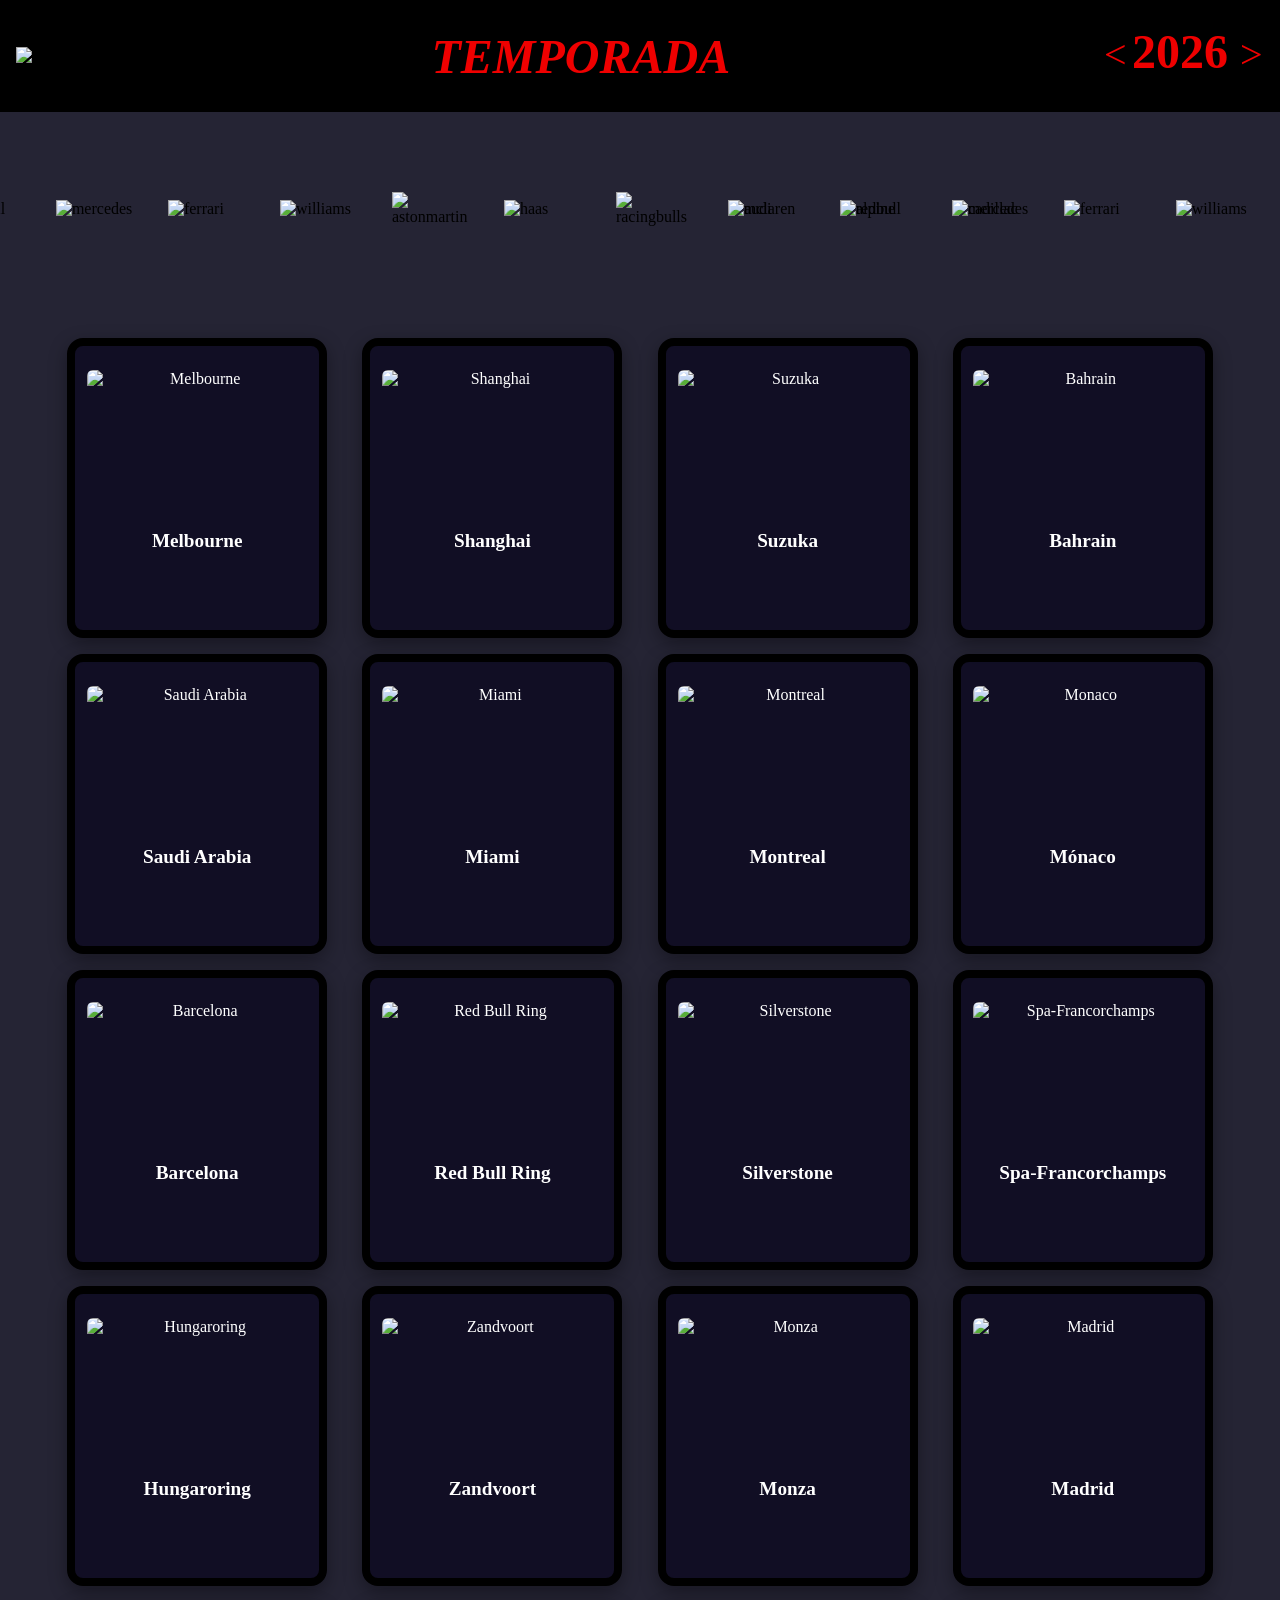
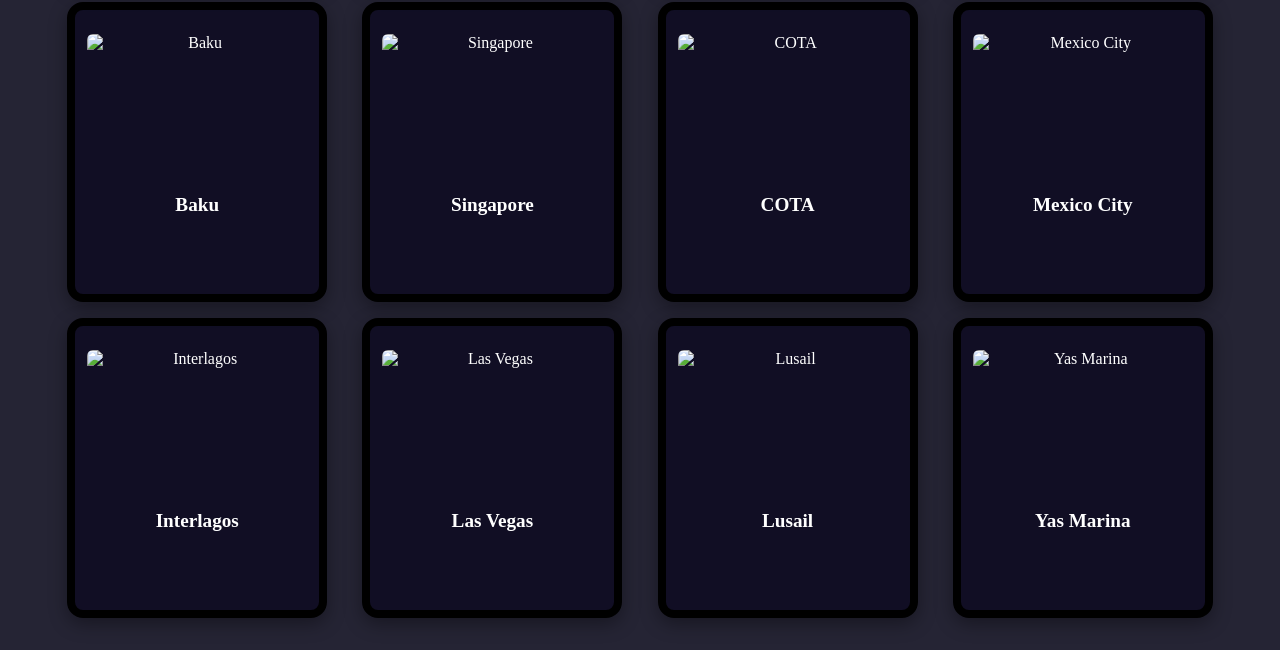
==== web/index.html @ 284fce72 "Base de pagina wev principal y apartado de circuitos" ====
<!DOCTYPE html>
<html lang="es">
<head>
    <meta charset="UTF-8">
    <meta name="viewport" content="width=device-width, initial-scale=1.0">
    <title>Document</title>
    <link rel="stylesheet" href="index.css">
    <script src="index.js"></script>
</head>
<body>
    <header>
        <div>
            <img src="../.placeholders/logo.png" alt="Logo" height="50">
        </div>
        <h1>TEMPORADA</h1>
        <div id="SeleccionarAnio">
            <Button><span>&lt;</span></Button>
            <h2>2026</h2>
            <button><span>&gt;</span></button>
        </div>
    </header>
    <main>
        <div id="Carrusel">
            <div class="Escuderias">
                <div class="tarjeta"><img src="../.placeholders/mclaren.png" alt="mclaren" height="100"></div>
                <div class="tarjeta"><img src="../.placeholders/redbull.png" alt="redbull" height="100"></div>
                <div class="tarjeta"><img src="../.placeholders/mercedes.png" alt="mercedes" height="100"></div>
                <div class="tarjeta"><img src="../.placeholders/ferrari.png" alt="ferrari" height="100"></div>
                <div class="tarjeta"><img src="../.placeholders/williams.png" alt="williams" height="100"></div>
                <div class="tarjeta"><img src="../.placeholders/astonmartin.png" alt="astonmartin" height="100"></div>
                <div class="tarjeta"><img src="../.placeholders/haas.png" alt="haas" height="100"></div>
                <div class="tarjeta"><img src="../.placeholders/racingbulls.png" alt="racingbulls" height="100"></div>
                <div class="tarjeta"><img src="../.placeholders/audi.png" alt="audi" height="100"></div>
                <div class="tarjeta"><img src="../.placeholders/alpine.png" alt="alpine" height="100"></div>
                <div class="tarjeta"><img src="../.placeholders/cadillac.png" alt="cadillac" height="100"></div>
            </div>
            <div aria-hidden class="Escuderias">
                <div class="tarjeta"><img src="../.placeholders/mclaren.png" alt="mclaren" height="100"></div>
                <div class="tarjeta"><img src="../.placeholders/redbull.png" alt="redbull" height="100"></div>
                <div class="tarjeta"><img src="../.placeholders/mercedes.png" alt="mercedes" height="100"></div>
                <div class="tarjeta"><img src="../.placeholders/ferrari.png" alt="ferrari" height="100"></div>
                <div class="tarjeta"><img src="../.placeholders/williams.png" alt="williams" height="100"></div>
                <div class="tarjeta"><img src="../.placeholders/astonmartin.png" alt="astonmartin" height="100"></div>
                <div class="tarjeta"><img src="../.placeholders/haas.png" alt="haas" height="100"></div>
                <div class="tarjeta"><img src="../.placeholders/racingbulls.png" alt="racingbulls" height="100"></div>
                <div class="tarjeta"><img src="../.placeholders/audi.png" alt="audi" height="100"></div>
                <div class="tarjeta"><img src="../.placeholders/alpine.png" alt="alpine" height="100"></div>
                <div class="tarjeta"><img src="../.placeholders/cadillac.png" alt="cadillac" height="100"></div>
            </div>
        </div>

        <div id="Circuitos">
            <article class="circuito" data-circuit="Melbourne">
                <button class="close" aria-label="Cerrar">✕</button>
                <img src="../../Circuitos/Melbourne/0001.webp" alt="Melbourne">
                <h2 class="title">Melbourne</h2>
                <p class="details">GP Australia — 5.303 km</p>
            </article>

            <article class="circuito" data-circuit="Shanghai">
                <button class="close" aria-label="Cerrar">✕</button>
                <img src="../../Circuitos/Shanghai/0001.webp" alt="Shanghai">
                <h2 class="title">Shanghai</h2>
                <p class="details">GP China — 5.451 km</p>
            </article>

            <article class="circuito" data-circuit="Suzuka">
                <button class="close" aria-label="Cerrar">✕</button>
                <img src="../../Circuitos/Suzuka/0001.webp" alt="Suzuka">
                <h2 class="title">Suzuka</h2>
                <p class="details">GP Japón — 5.807 km</p>
            </article>

            <article class="circuito" data-circuit="Bahrain">
                <button class="close" aria-label="Cerrar">✕</button>
                <img src="../../Circuitos/Bahrain/0001.webp" alt="Bahrain">
                <h2 class="title">Bahrain</h2>
                <p class="details">GP Baréin — 5.412 km</p>
            </article>

            <article class="circuito" data-circuit="SaudiArabia">
                <button class="close" aria-label="Cerrar">✕</button>
                <img src="../../Circuitos/SaudiArabia/0001.webp" alt="Saudi Arabia">
                <h2 class="title">Saudi Arabia</h2>
                <p class="details">GP Arabia Saudí — 6.174 km</p>
            </article>

            <article class="circuito" data-circuit="Miami">
                <button class="close" aria-label="Cerrar">✕</button>
                <img src="../../Circuitos/Miami/0001.webp" alt="Miami">
                <h2 class="title">Miami</h2>
                <p class="details">GP Miami — 5.410 km</p>
            </article>

            <article class="circuito" data-circuit="Montreal">
                <button class="close" aria-label="Cerrar">✕</button>
                <img src="../../Circuitos/Montreal/0001.webp" alt="Montreal">
                <h2 class="title">Montreal</h2>
                <p class="details">GP Canadá — 4.361 km</p>
            </article>

            <article class="circuito" data-circuit="Monaco">
                <button class="close" aria-label="Cerrar">✕</button>
                <img src="../../Circuitos/Monaco/0001.webp" alt="Monaco">
                <h2 class="title">Mónaco</h2>
                <p class="details">GP Mónaco — 3.337 km</p>
            </article>

            <article class="circuito" data-circuit="Barcelona">
                <button class="close" aria-label="Cerrar">✕</button>
                <img src="../../Circuitos/Barcelona/0001.webp" alt="Barcelona">
                <h2 class="title">Barcelona</h2>
                <p class="details">GP Barcelona-Catalunya — 4.657 km</p>
            </article>

            <article class="circuito" data-circuit="RedBullRing">
                <button class="close" aria-label="Cerrar">✕</button>
                <img src="../../Circuitos/RedBullRing/0001.webp" alt="Red Bull Ring">
                <h2 class="title">Red Bull Ring</h2>
                <p class="details">GP Austria — 4.318 km</p>
            </article>

            <article class="circuito" data-circuit="Silverstone">
                <button class="close" aria-label="Cerrar">✕</button>
                <img src="../../Circuitos/Silverstone/0001.webp" alt="Silverstone">
                <h2 class="title">Silverstone</h2>
                <p class="details">GP Gran Bretaña — 5.891 km</p>
            </article>

            <article class="circuito" data-circuit="SpaFrancorchamps">
                <button class="close" aria-label="Cerrar">✕</button>
                <img src="../../Circuitos/SpaFrancorchamps/0001.webp" alt="Spa-Francorchamps">
                <h2 class="title">Spa-Francorchamps</h2>
                <p class="details">GP Bélgica — 7.004 km</p>
            </article>

            <article class="circuito" data-circuit="Hungaroring">
                <button class="close" aria-label="Cerrar">✕</button>
                <img src="../../Circuitos/Hungaroring/0001.webp" alt="Hungaroring">
                <h2 class="title">Hungaroring</h2>
                <p class="details">GP Hungría — 4.381 km</p>
            </article>

            <article class="circuito" data-circuit="Zandvoort">
                <button class="close" aria-label="Cerrar">✕</button>
                <img src="../../Circuitos/Zandvoort/0001.webp" alt="Zandvoort">
                <h2 class="title">Zandvoort</h2>
                <p class="details">GP Países Bajos — 4.259 km</p>
            </article>

            <article class="circuito" data-circuit="Monza">
                <button class="close" aria-label="Cerrar">✕</button>
                <img src="../../Circuitos/Monza/0001.webp" alt="Monza">
                <h2 class="title">Monza</h2>
                <p class="details">GP Italia — 5.793 km</p>
            </article>

            <article class="circuito" data-circuit="Madrid">
                <button class="close" aria-label="Cerrar">✕</button>
                <img src="../../Circuitos/Madrid/0001.webp" alt="Madrid">
                <h2 class="title">Madrid</h2>
                <p class="details">GP España — 5.300 km</p>
            </article>

            <article class="circuito" data-circuit="Baku">
                <button class="close" aria-label="Cerrar">✕</button>
                <img src="../../Circuitos/Baku/0001.webp" alt="Baku">
                <h2 class="title">Baku</h2>
                <p class="details">GP Azerbaiyán — 6.003 km</p>
            </article>

            <article class="circuito" data-circuit="Singapore">
                <button class="close" aria-label="Cerrar">✕</button>
                <img src="../../Circuitos/Singapore/0001.webp" alt="Singapore">
                <h2 class="title">Singapore</h2>
                <p class="details">GP Singapur — 5.063 km</p>
            </article>

            <article class="circuito" data-circuit="COTA">
                <button class="close" aria-label="Cerrar">✕</button>
                <img src="../../Circuitos/COTA/0001.webp" alt="COTA">
                <h2 class="title">COTA</h2>
                <p class="details">GP Estados Unidos — 5.513 km</p>
            </article>

            <article class="circuito" data-circuit="MexicoCity">
                <button class="close" aria-label="Cerrar">✕</button>
                <img src="../../Circuitos/MexicoCity/0001.webp" alt="Mexico City">
                <h2 class="title">Mexico City</h2>
                <p class="details">GP México — 4.304 km</p>
            </article>

            <article class="circuito" data-circuit="Interlagos">
                <button class="close" aria-label="Cerrar">✕</button>
                <img src="../../Circuitos/Interlagos/0001.webp" alt="Interlagos">
                <h2 class="title">Interlagos</h2>
                <p class="details">GP São Paulo — 4.309 km</p>
            </article>

            <article class="circuito" data-circuit="LasVegas">
                <button class="close" aria-label="Cerrar">✕</button>
                <img src="../../Circuitos/LasVegas/0001.webp" alt="Las Vegas">
                <h2 class="title">Las Vegas</h2>
                <p class="details">GP Las Vegas — 6.201 km</p>
            </article>

            <article class="circuito" data-circuit="Lusail">
                <button class="close" aria-label="Cerrar">✕</button>
                <img src="../../Circuitos/Lusail/0001.webp" alt="Lusail">
                <h2 class="title">Lusail</h2>
                <p class="details">GP Qatar — 5.412 km</p>
            </article>

            <article class="circuito" data-circuit="YasMarina">
                <button class="close" aria-label="Cerrar">✕</button>
                <img src="../../Circuitos/YasMarina/0001.webp" alt="Yas Marina">
                <h2 class="title">Yas Marina</h2>
                <p class="details">GP Abu Dhabi — 5.554 km</p>
            </article>
        </div>
    </main>
</body>
</html>
---- web/index.css ----
* {
    margin: 0;
    padding: 0;
    box-sizing: border-box;
    font-size: 16px;
}

/* Layout de tarjetas: responsive spacing adaptable al ancho */
.cards, #Circuitos {
    display: grid;
    /* columnas de ancho fijo (tarjeta estática) */
    grid-template-columns: repeat(auto-fit, 260px);
    /* gap: row-gap fijo 1rem, column-gap adaptable vía variable --col-gap (calculada por JS) */
    gap: 1rem var(--col-gap, clamp(1rem, 2.5vw, 3rem));
    padding: 2rem;
    justify-content: center; /* centra las columnas cuando hay espacio extra */
    justify-items: center;
    align-items: start;
    width: 100%;
    box-sizing: border-box;
}
.circuito {
    position: relative;
    width: 260px;
    background: #1f1f2a;
    border-radius: 8px;
    padding: 0.75rem;
    cursor: pointer;
    transition: transform .3s ease, box-shadow .3s ease, width .3s ease;
    box-shadow: 0 6px 18px rgba(0,0,0,0.35);
    overflow: visible;
}
.circuito:not(.active) {
    overflow: hidden;
}
.circuito img {
    width: 100%;
    object-fit: cover;
    border-radius: 6px;
    transition: transform .3s ease;
}
.circuito .title {
    font-family: "Formula1";
    color: #ffffff;
    margin-top: 0.5rem;
    font-size: 1.2rem;
    transition: font-size .25s ease, transform .25s ease;
    transform: translateY(0);
    white-space: normal;
    word-break: break-word;
    overflow-wrap: anywhere;
    hyphens: auto;
    max-width: 100%;
}
.circuito .info {
    color: #cfcfe0;
    font-size: 0.9rem;
}

.circuito .details {
    color: #e8e8f0;
    margin-top: 0.6rem;
    font-size: 1rem;
    line-height: 1.4;
    opacity: 0;
    max-height: 0;
    overflow: hidden;
    transition: opacity .25s ease, max-height .25s ease, transform .25s ease, font-size .25s ease;
    transform: translateY(0);
    white-space: normal;
    word-break: break-word;
    overflow-wrap: anywhere;
    hyphens: auto;
    text-align: center;
}

.circuito.active .details {
    opacity: 1;
    max-height: none;
    width: 100%;
    font-size: clamp(0.95rem, 1vw, 1rem);
    transform: translateY(-1rem);
    overflow: visible;
}

/* Overlay que oscurece el fondo */
.overlay {
    position: fixed;
    inset: 0;
    background: rgba(0,0,0,0.5);
    z-index: 1000;
    opacity: 0;
    transition: opacity .2s ease;
    pointer-events: none;
}
.overlay.visible { opacity: 1; pointer-events: auto; }

/* Estado activo: centrado y ampliado */
.circuito.active {
    position: fixed;
    left: 50%;
    top: 50%;
    /* scale to enlarge while preserving aspect ratio */
    transform: translate(-50%,-50%) scale(1.6);
    transform-origin: center center;
    z-index: 1001;
    /* keep the original base width so scale is proportional */
    width: 260px;
    min-height: 300px;
    max-height: none;
    height: auto;
    overflow: visible;
    box-shadow: 0 30px 60px rgba(0,0,0,0.6);
}
.circuito.active img { transform: scale(1); }
.circuito.active .title {
    font-size: 1.9rem;
    transform: translateY(-1.8rem);
}

/* When a card is open, hide and deactivate the other cards */
body.card-open .circuito:not(.active) {
    opacity: 0;
    transform: translateY(20px) scale(.95);
    pointer-events: none;
    transition: opacity .2s ease, transform .25s ease;
}
.circuito .close {
    position: absolute;
    top: 8px;
    right: 8px;
    background: transparent;
    border: none;
    color: #fff;
    font-size: 1.1rem;
    display: none;
    cursor: pointer;
}
.circuito.active .close { display: block; }

@font-face {
    font-family: "Formula1";
    src: url(../../Formula1-Display-Bold-Bold/Formula1-Regular_web_0.ttf);
}
@font-face {
    font-family: "Formula1-Bold";
    src: url(../../Formula1-Display-Bold-Bold/Formula1-Bold_web_0.ttf);
}

html, body {
    background-color: #252434;
    font-family: "Formula1";
}
html::-webkit-scrollbar {
    display: none;
}

header {
    display: flex;
    align-items: center;
    justify-content: space-between;
    gap: 1rem;
    background-color: #000000;
    height: 7rem;
    padding: 0 1rem;
}

h1 {
    font-family: "Formula1-Bold";
    color: #EF0000;
    font-size: 3rem;
    width: auto;
    font-style: italic;
}

#SeleccionarAnio {
    height: 100%;
    display: inline-block;
    color: #EF0000;

}
#SeleccionarAnio h2 {
    font-size: 3rem;
}
#SeleccionarAnio h2, #SeleccionarAnio button span {
    display: inline-block;
    font-family: "Formula1-Bold";
    margin-top: 1.5rem;
}

#SeleccionarAnio button {
    height: 3rem;
    width: 2rem;
    background-color: transparent;
    border: none;
    align-content: center;
}
#SeleccionarAnio button span{
    transition: 0.2s;
    color: #EF0000;
    font-size: 2.5rem;
    margin: auto 0.5rem auto 0.5rem;
}
#SeleccionarAnio button span:hover {
    transition: 0.2s;
    height: 4rem;
    font-size: 3rem;
    color: #ffffff;
}
#SeleccionarAnio button span:active {
    transition: 0.2s;
    height: 4rem;
    font-size: 3rem;
    color: #EF0000;
}

#Carrusel {
    margin: 5rem auto;
    width: 100%;
    display: flex;
    overflow-x: auto;
}
#Carrusel::-webkit-scrollbar {
    display: none;
}

.Escuderias {
    display: flex;
    align-items: center;
    justify-content: center;
    gap: 2rem;
    animation: spin 20s infinite linear;
    padding-right: 2rem;
}

.tarjeta {
    flex: 0 0 5em;
}

@keyframes spin {
    from {translate: 0;}
    to {translate: -100%;}
}

/* Ensure grid container is full width (grid defined earlier) */
#Circuitos { width: 100%; }

/* Card base styles compatible with grid layout */
.circuito {
    transition: 0.2s;
    width: 260px; /* tamaño estático requerido */
    height: 300px; /* altura estática para conservar relación de diseño */
    background-color: #05021ba1;
    display: flex;
    flex-direction: column;
    align-items: center;
    justify-content: flex-start;
    text-align: center;
    margin: 0; /* el gap del grid controla el espaciado */
    border: 0.5rem solid black;
    border-radius: 1rem;
    color: #ffffff;
    padding: 0.75rem;
    box-sizing: border-box;
}
.circuito img {
    margin: 0.75rem 0;
    height: 140px; /* fixed visual height but keep aspect ratio */
    width: 100%;
    object-fit: contain; /* preserve aspect ratio, no cropping */
    border-radius: 6px;
    background: transparent;
}
.circuito h3, .circuito .title {
    font-size: 1.2rem;
    margin: 0.5rem 0 0;
}

.circuito:active {
    transition: 0.2s;
    border-color: #EF0000;
}
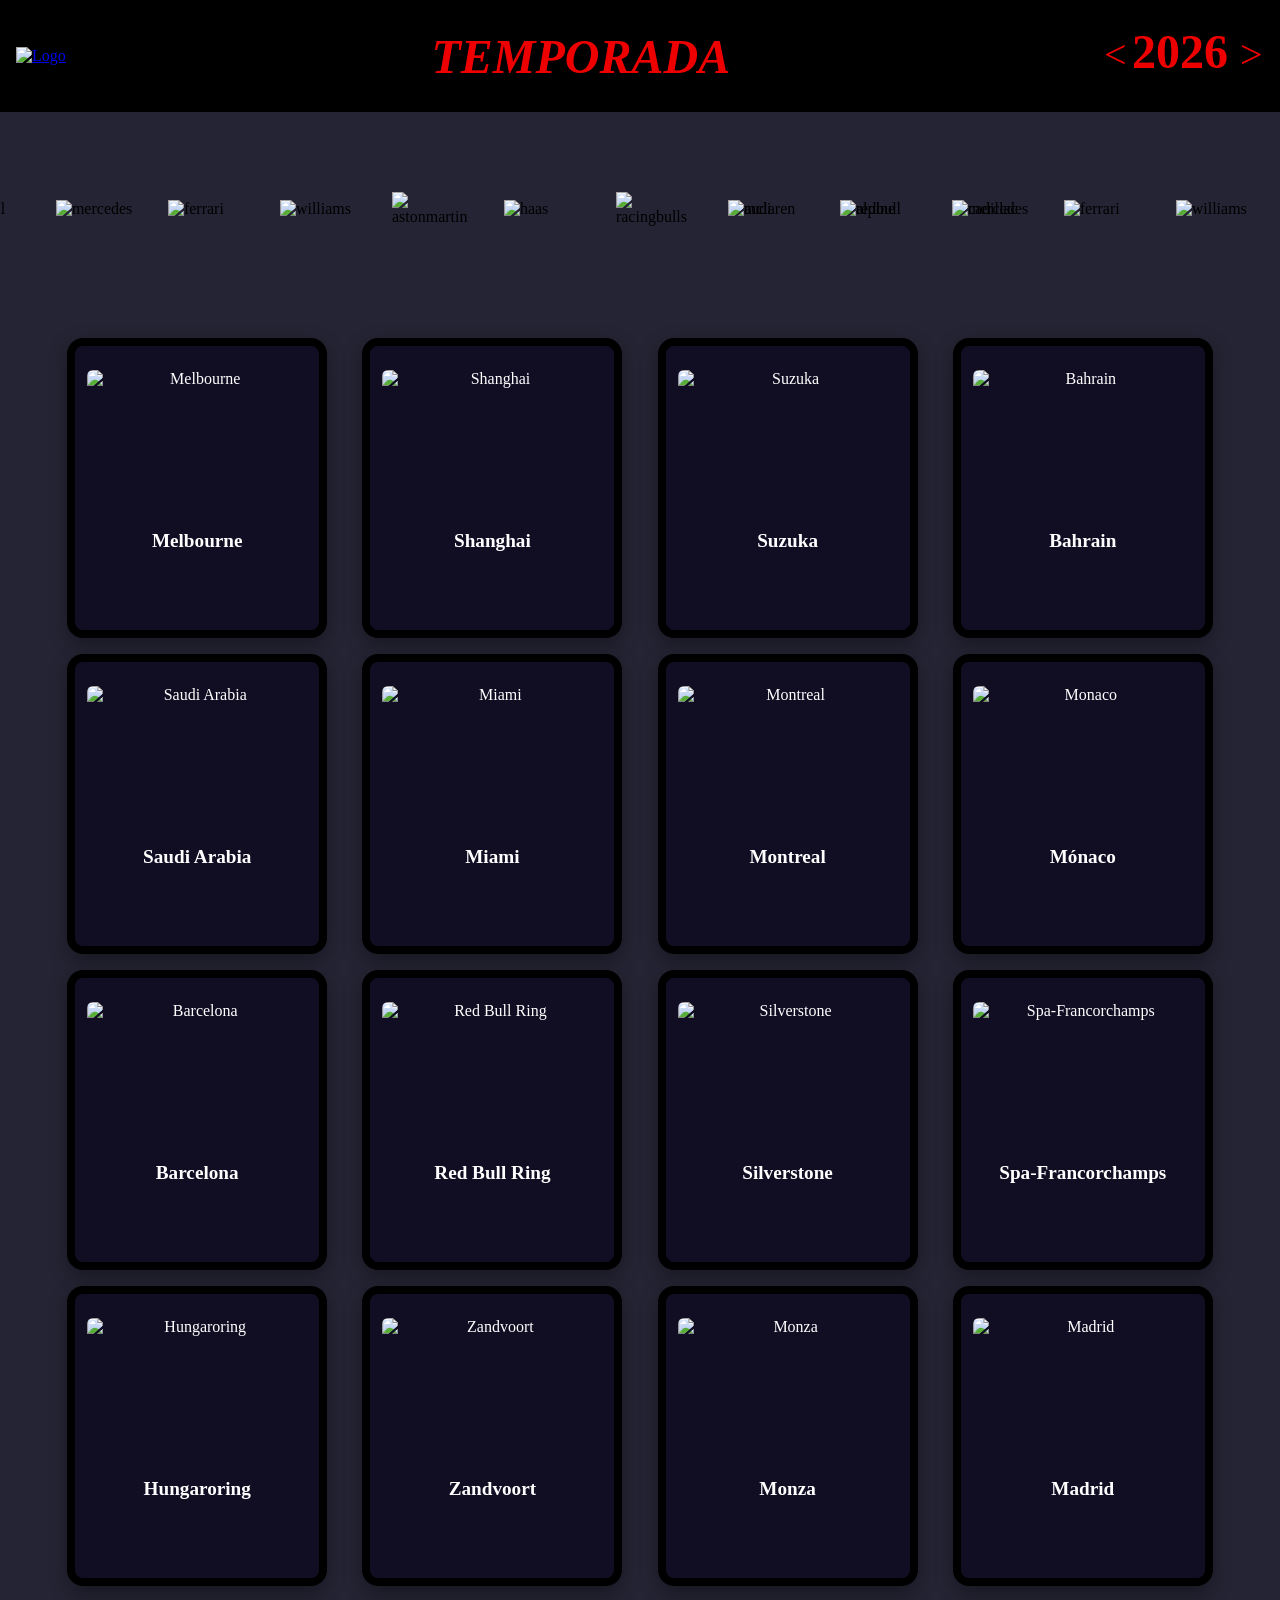
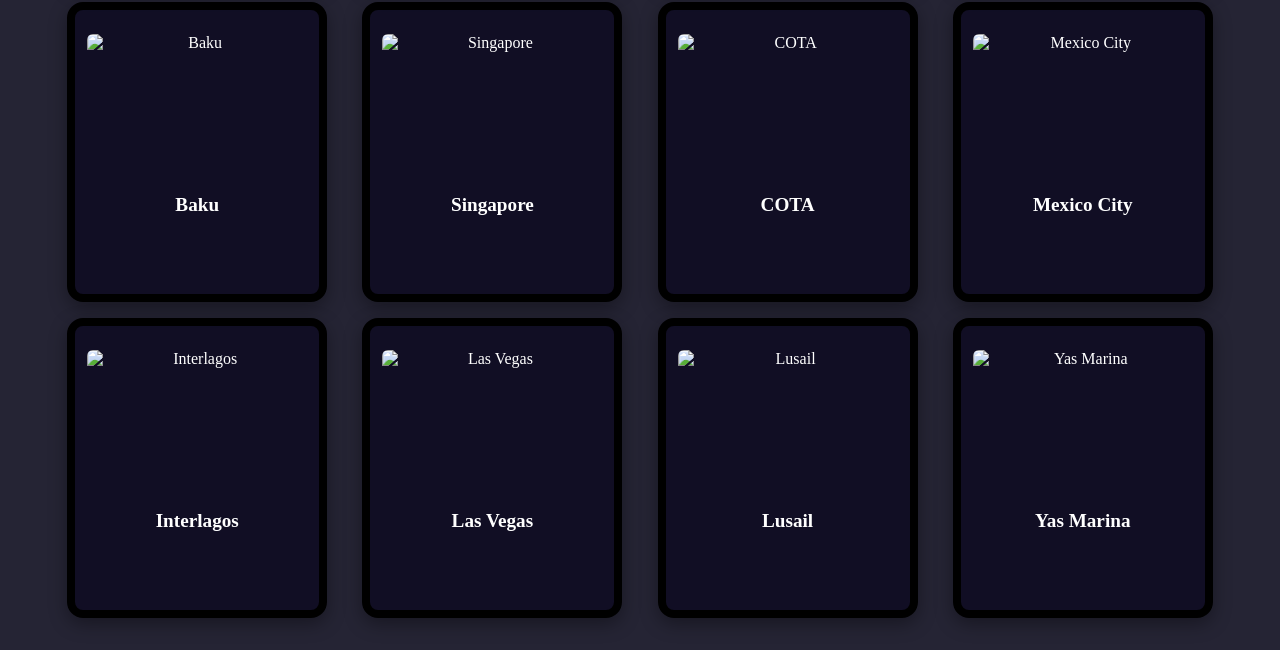
==== commit 1b6ccaed: "Web Presuntamente acabada" ====
--- a/web/index.html
+++ b/web/index.html
@@ -10,7 +10,7 @@
 <body>
     <header>
         <div>
-            <img src="../.placeholders/logo.png" alt="Logo" height="50">
+            <a href="index.html"><img src="../.placeholders/logo.png" alt="Logo" height="50"></a>
         </div>
         <h1>TEMPORADA</h1>
         <div id="SeleccionarAnio">
